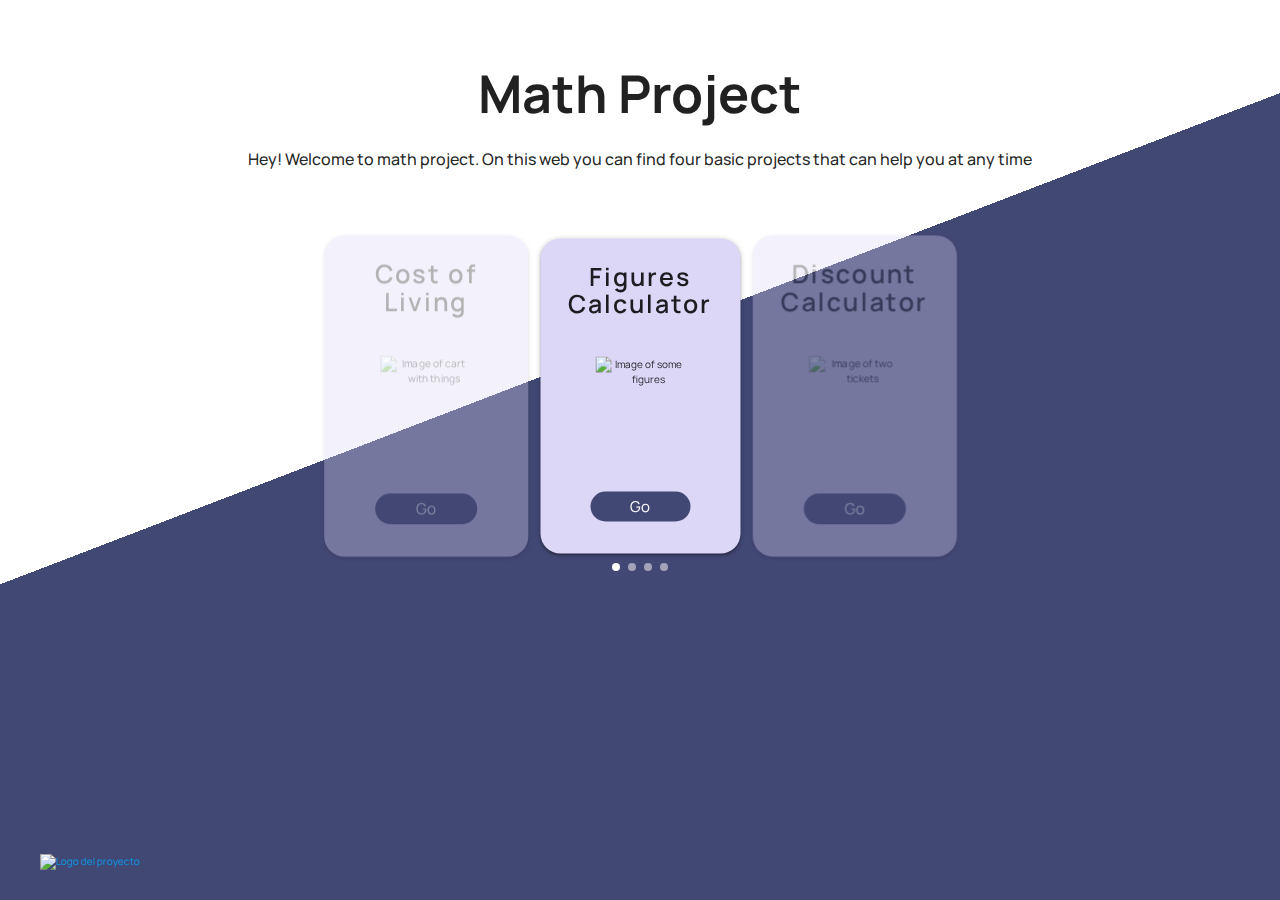
==== index.html @ 3bba8d0f "todo normal pero necesito modificar mas" ====
<!DOCTYPE html>
<html lang="en">
<head>
    <meta charset="UTF-8">
    <meta http-equiv="X-UA-Compatible" content="IE=edge">
    <meta name="viewport" content="width=device-width, initial-scale=1.0">
    <title>Math Project</title>

    <!-- Title Icon -->
    <link rel="shortcut icon" href="https://document-export.canva.com/yQ0mM/DAE0hpyQ0mM/48/thumbnail/0001.png?X-Amz-Algorithm=AWS4-HMAC-SHA256&X-Amz-Credential=AKIAQYCGKMUHWDTJW6UD%2F20220104%2Fus-east-1%2Fs3%2Faws4_request&X-Amz-Date=20220104T194424Z&X-Amz-Expires=78271&X-Amz-Signature=09163f0f51ebc85e55c63ebf369b82db6bd749504718e4c0f486039ae73f269e&X-Amz-SignedHeaders=host&response-expires=Wed%2C%2005%20Jan%202022%2017%3A28%3A55%20GMT" type="image/x-icon">

    <!-- Fonts -->
    <link rel="preconnect" href="https://fonts.googleapis.com">
    <link rel="preconnect" href="https://fonts.gstatic.com" crossorigin>
    <link href="https://fonts.googleapis.com/css2?family=Manrope:wght@300;400;500;600;700&display=swap" rel="stylesheet">

    <!-- Materialize .css -->
    <link rel="stylesheet" href="https://cdnjs.cloudflare.com/ajax/libs/materialize/1.0.0/css/materialize.min.css">

    <!-- Css Styles -->
    <link rel="stylesheet" href="./style_phone.css">
</head>
<body>
    <header>
        <h1>Math Project</h1>
        <p>Hey! Welcome to math project. On this web you can find four basic projects that can help you at any time</p>
    </header>
    <main class="container">
        <div class="row">
            <div class="col s12">
                <div class="carousel center-align">
                    <div class="carousel-item card">
                        <h2>Figures Calculator</h2>
                        <img src="https://cdn-icons-png.flaticon.com/512/1150/1150890.png" alt="Image of some figures">
                        <a href="#">Go</a>
                    </div>
                    <div class="carousel-item card">
                        <h2>Discount Calculator</h2>
                        <img src="https://cdn-icons.flaticon.com/png/512/791/premium/791887.png?token=exp=1641421620~hmac=29f9598068bb94d3896b8274aef05f7a" alt="Image of two tickets">
                        <a href="#">Go</a>
                    </div>
                    <div class="carousel-item card">
                        <h2>Statical Calculator</h2>
                        <img src="https://cdn-icons-png.flaticon.com/512/777/777502.png" alt="Image a bar chart">
                        <a href="#">Go</a>
                    </div>
                    <div class="carousel-item card">
                        <h2>Cost of Living</h2>
                        <img src="https://cdn-icons.flaticon.com/png/512/859/premium/859392.png?token=exp=1641421740~hmac=c9e886475abd19472ea078295674a4de" alt="Image of cart with things">
                        <a href="#">Go</a>
                    </div>
                </div>
            </div>
        </div>
    </main>
    <footer>
        <a href="./index.html">
            <img src="https://document-export.canva.com/Un8BE/DAE0hjUn8BE/40/thumbnail/0001.png?X-Amz-Algorithm=AWS4-HMAC-SHA256&X-Amz-Credential=AKIAQYCGKMUHWDTJW6UD%2F20220106%2Fus-east-1%2Fs3%2Faws4_request&X-Amz-Date=20220106T073656Z&X-Amz-Expires=37165&X-Amz-Signature=cb21de777e6fb1c510fa7294789a713fdc51bb6af4cb401a37fa6b02af9f1b69&X-Amz-SignedHeaders=host&response-expires=Thu%2C%2006%20Jan%202022%2017%3A56%3A21%20GMT" alt="Logo del proyecto">
        </a>
    </footer>
    <div class="background"></div>

    <!-- Materialize .js -->
    <script src="https://cdnjs.cloudflare.com/ajax/libs/materialize/1.0.0/js/materialize.min.js"></script>

    <!-- Js Main -->
    <script src="./interactive.js"></script>
</body>
</html>
---- style_phone.css ----
* {
    margin: 0;
    padding: 0;
    box-sizing: border-box;
}
html {
    font-size: 62.5%;
    font-family: 'Manrope', sans-serif;
}
body {
    position: fixed;
    top: 0;
    bottom: 0;
    left: 0;
    right: 0;
}
.background {
    position: absolute;
    top: 0;
    left: 0;
    z-index: -1;
    width: 100%;
    height: 100%;
    background: linear-gradient(339deg, #424874 0 58%, white 50% 100%);
}
header {
    margin-block-start: 6.5rem;
    width: 100%;
    text-align: center;
}
header h1 {
    margin-block-end: 25px;
    font-size: 5.2rem;
    font-weight: bold;
}
header p {
    margin: 0 auto;
    width: 80%;
    font-size: 1.6rem;
    font-weight: 500;
}
main {
    position: relative;
    top: 2rem;
}
.carousel .carousel-item {
    padding: 0 20px;
    min-height: 315px;
    background-color: #DCD6F7;
    border-radius: 20px;
    display: flex;
    flex-direction: column;
    align-items: center;
}
.carousel .carousel-item h2 {
    font-size: 2.5rem;
    font-weight: 600;
    letter-spacing: 2px;
}
.carousel .carousel-item img {
    margin: 25px 0;
    width: 90px;
    height: 90px;
}
.carousel .carousel-item a {
    margin-block-start: 20px;
    padding-block-start: 4px;
    width: 100px;
    height: 30px;
    font-size: 1.5rem;
    color: white;
    background-color: #424874;
    border-radius: 100px;
}
.carousel .indicators {
    inset-block-end: -8px;
}
footer {
    position: absolute;
    inset-block-end: 3rem;
    inset-inline-start: 4rem;
}
footer a img {
    width: 70px;
    height: 55px;
}
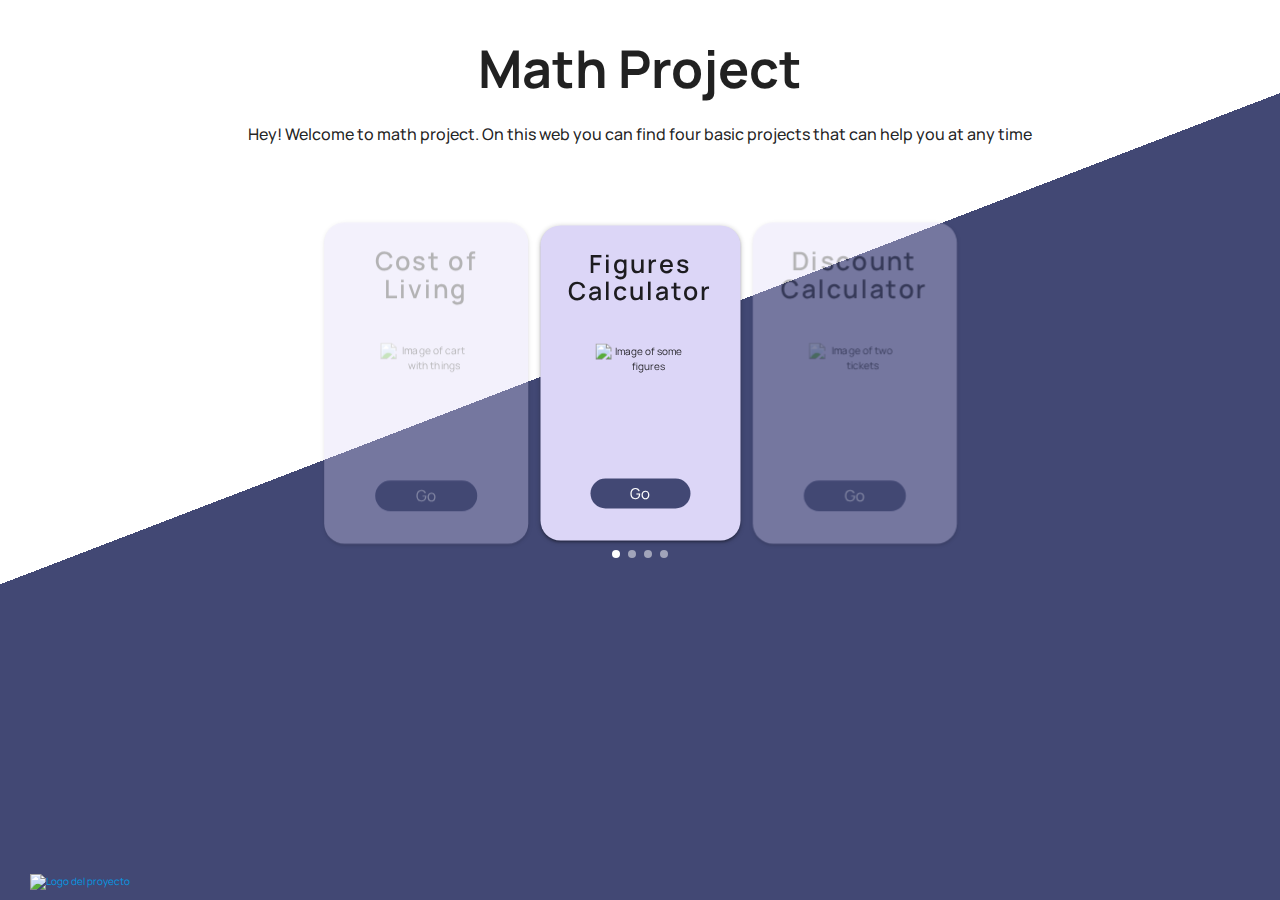
==== commit 8b01ee7a: "cambiando medidas y direcciones de imagen" ====
--- a/index.html
+++ b/index.html
@@ -36,7 +36,7 @@
                     </div>
                     <div class="carousel-item card">
                         <h2>Discount Calculator</h2>
-                        <img src="https://cdn-icons.flaticon.com/png/512/791/premium/791887.png?token=exp=1641421620~hmac=29f9598068bb94d3896b8274aef05f7a" alt="Image of two tickets">
+                        <img src="https://cdn-icons-png.flaticon.com/512/1831/1831669.png" alt="Image of two tickets">
                         <a href="#">Go</a>
                     </div>
                     <div class="carousel-item card">
@@ -46,7 +46,7 @@
                     </div>
                     <div class="carousel-item card">
                         <h2>Cost of Living</h2>
-                        <img src="https://cdn-icons.flaticon.com/png/512/859/premium/859392.png?token=exp=1641421740~hmac=c9e886475abd19472ea078295674a4de" alt="Image of cart with things">
+                        <img src="https://cdn-icons-png.flaticon.com/512/3081/3081900.png" alt="Image of cart with things">
                         <a href="#">Go</a>
                     </div>
                 </div>
--- a/style_phone.css
+++ b/style_phone.css
@@ -24,7 +24,7 @@
     background: linear-gradient(339deg, #424874 0 58%, white 50% 100%);
 }
 header {
-    margin-block-start: 6.5rem;
+    margin-block-start: 4rem;
     width: 100%;
     text-align: center;
 }
@@ -41,7 +41,7 @@
 }
 main {
     position: relative;
-    top: 2rem;
+    top: 3.2rem;
 }
 .carousel .carousel-item {
     padding: 0 20px;
@@ -77,8 +77,8 @@
 }
 footer {
     position: absolute;
-    inset-block-end: 3rem;
-    inset-inline-start: 4rem;
+    inset-block-end: 1rem;
+    inset-inline-start: 3rem;
 }
 footer a img {
     width: 70px;
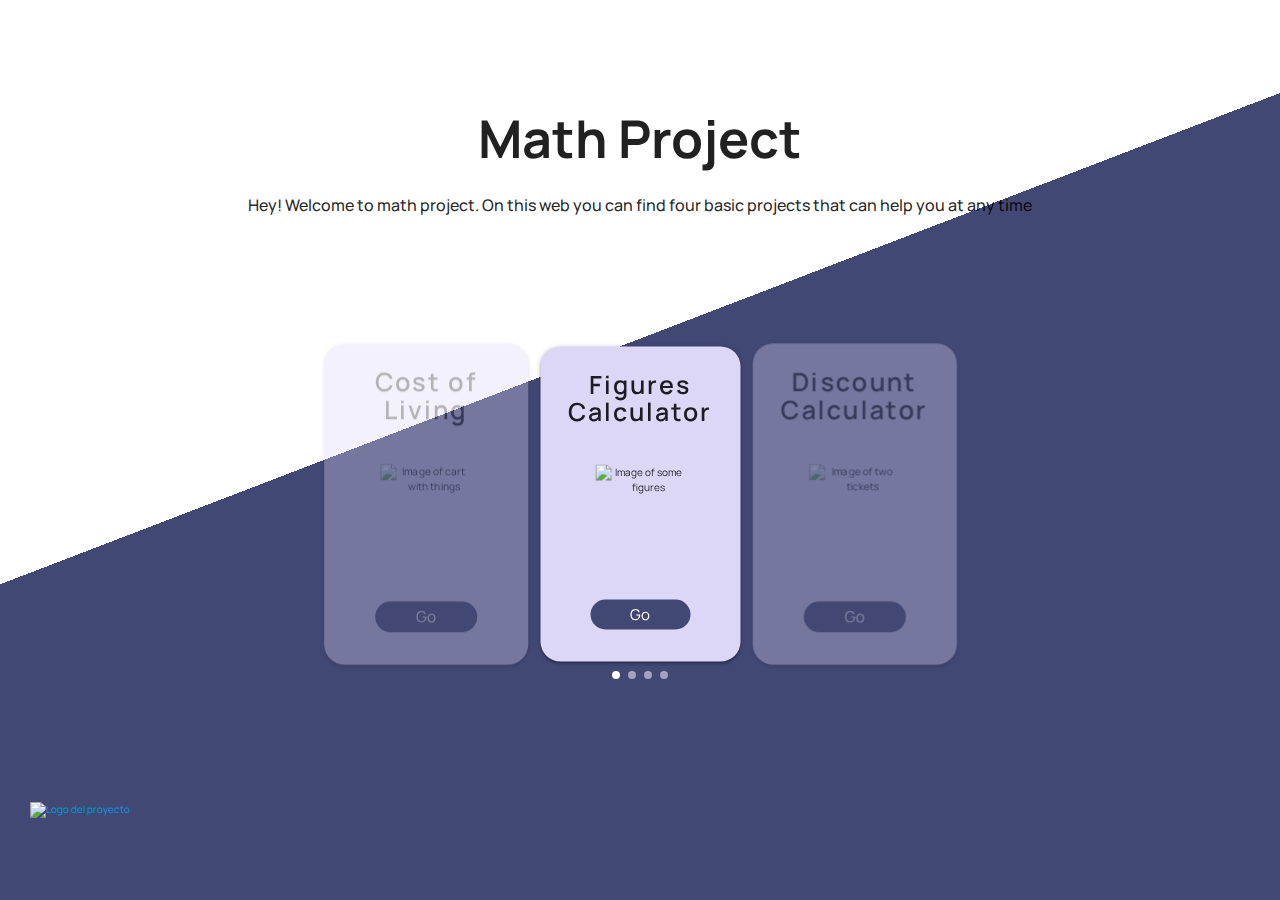
==== commit 53a31766: "usando display flex para la distribucion" ====
--- a/index.html
+++ b/index.html
@@ -21,43 +21,45 @@
     <link rel="stylesheet" href="./style_phone.css">
 </head>
 <body>
-    <header>
-        <h1>Math Project</h1>
-        <p>Hey! Welcome to math project. On this web you can find four basic projects that can help you at any time</p>
-    </header>
-    <main class="container">
-        <div class="row">
-            <div class="col s12">
-                <div class="carousel center-align">
-                    <div class="carousel-item card">
-                        <h2>Figures Calculator</h2>
-                        <img src="https://cdn-icons-png.flaticon.com/512/1150/1150890.png" alt="Image of some figures">
-                        <a href="#">Go</a>
-                    </div>
-                    <div class="carousel-item card">
-                        <h2>Discount Calculator</h2>
-                        <img src="https://cdn-icons-png.flaticon.com/512/1831/1831669.png" alt="Image of two tickets">
-                        <a href="#">Go</a>
-                    </div>
-                    <div class="carousel-item card">
-                        <h2>Statical Calculator</h2>
-                        <img src="https://cdn-icons-png.flaticon.com/512/777/777502.png" alt="Image a bar chart">
-                        <a href="#">Go</a>
-                    </div>
-                    <div class="carousel-item card">
-                        <h2>Cost of Living</h2>
-                        <img src="https://cdn-icons-png.flaticon.com/512/3081/3081900.png" alt="Image of cart with things">
-                        <a href="#">Go</a>
+    <div class="flex_container">
+        <header>
+            <h1>Math Project</h1>
+            <p>Hey! Welcome to math project. On this web you can find four basic projects that can help you at any time</p>
+        </header>
+        <main class="container">
+            <div class="row">
+                <div class="col s12">
+                    <div class="carousel center-align">
+                        <div class="carousel-item card">
+                            <h2>Figures Calculator</h2>
+                            <img src="https://cdn-icons-png.flaticon.com/512/1150/1150890.png" alt="Image of some figures">
+                            <a href="#">Go</a>
+                        </div>
+                        <div class="carousel-item card">
+                            <h2>Discount Calculator</h2>
+                            <img src="https://cdn-icons-png.flaticon.com/512/1831/1831669.png" alt="Image of two tickets">
+                            <a href="#">Go</a>
+                        </div>
+                        <div class="carousel-item card">
+                            <h2>Statical Calculator</h2>
+                            <img src="https://cdn-icons-png.flaticon.com/512/777/777502.png" alt="Image a bar chart">
+                            <a href="#">Go</a>
+                        </div>
+                        <div class="carousel-item card">
+                            <h2>Cost of Living</h2>
+                            <img src="https://cdn-icons-png.flaticon.com/512/3081/3081900.png" alt="Image of cart with things">
+                            <a href="#">Go</a>
+                        </div>
                     </div>
                 </div>
             </div>
-        </div>
-    </main>
-    <footer>
-        <a href="./index.html">
-            <img src="https://document-export.canva.com/Un8BE/DAE0hjUn8BE/40/thumbnail/0001.png?X-Amz-Algorithm=AWS4-HMAC-SHA256&X-Amz-Credential=AKIAQYCGKMUHWDTJW6UD%2F20220106%2Fus-east-1%2Fs3%2Faws4_request&X-Amz-Date=20220106T073656Z&X-Amz-Expires=37165&X-Amz-Signature=cb21de777e6fb1c510fa7294789a713fdc51bb6af4cb401a37fa6b02af9f1b69&X-Amz-SignedHeaders=host&response-expires=Thu%2C%2006%20Jan%202022%2017%3A56%3A21%20GMT" alt="Logo del proyecto">
-        </a>
-    </footer>
+        </main>
+        <footer>
+            <a href="./index.html">
+                <img src="https://document-export.canva.com/Un8BE/DAE0hjUn8BE/40/thumbnail/0001.png?X-Amz-Algorithm=AWS4-HMAC-SHA256&X-Amz-Credential=AKIAQYCGKMUHWDTJW6UD%2F20220106%2Fus-east-1%2Fs3%2Faws4_request&X-Amz-Date=20220106T073656Z&X-Amz-Expires=37165&X-Amz-Signature=cb21de777e6fb1c510fa7294789a713fdc51bb6af4cb401a37fa6b02af9f1b69&X-Amz-SignedHeaders=host&response-expires=Thu%2C%2006%20Jan%202022%2017%3A56%3A21%20GMT" alt="Logo del proyecto">
+            </a>
+        </footer>
+    </div>
     <div class="background"></div>
 
     <!-- Materialize .js -->
--- a/style_phone.css
+++ b/style_phone.css
@@ -23,8 +23,15 @@
     height: 100%;
     background: linear-gradient(339deg, #424874 0 58%, white 50% 100%);
 }
+.flex_container {
+    width: 100%;
+    height: 100%;
+    display: flex;
+    flex-direction: column;
+    justify-content: space-evenly;
+}
 header {
-    margin-block-start: 4rem;
+    /* margin-block-start: 4rem; */
     width: 100%;
     text-align: center;
 }
@@ -39,10 +46,10 @@
     font-size: 1.6rem;
     font-weight: 500;
 }
-main {
+/* main {
     position: relative;
     top: 3.2rem;
-}
+} */
 .carousel .carousel-item {
     padding: 0 20px;
     min-height: 315px;
@@ -75,10 +82,13 @@
 .carousel .indicators {
     inset-block-end: -8px;
 }
-footer {
+/* footer {
     position: absolute;
     inset-block-end: 1rem;
     inset-inline-start: 3rem;
+} */
+footer a {
+    margin-inline-start: 3rem;
 }
 footer a img {
     width: 70px;
